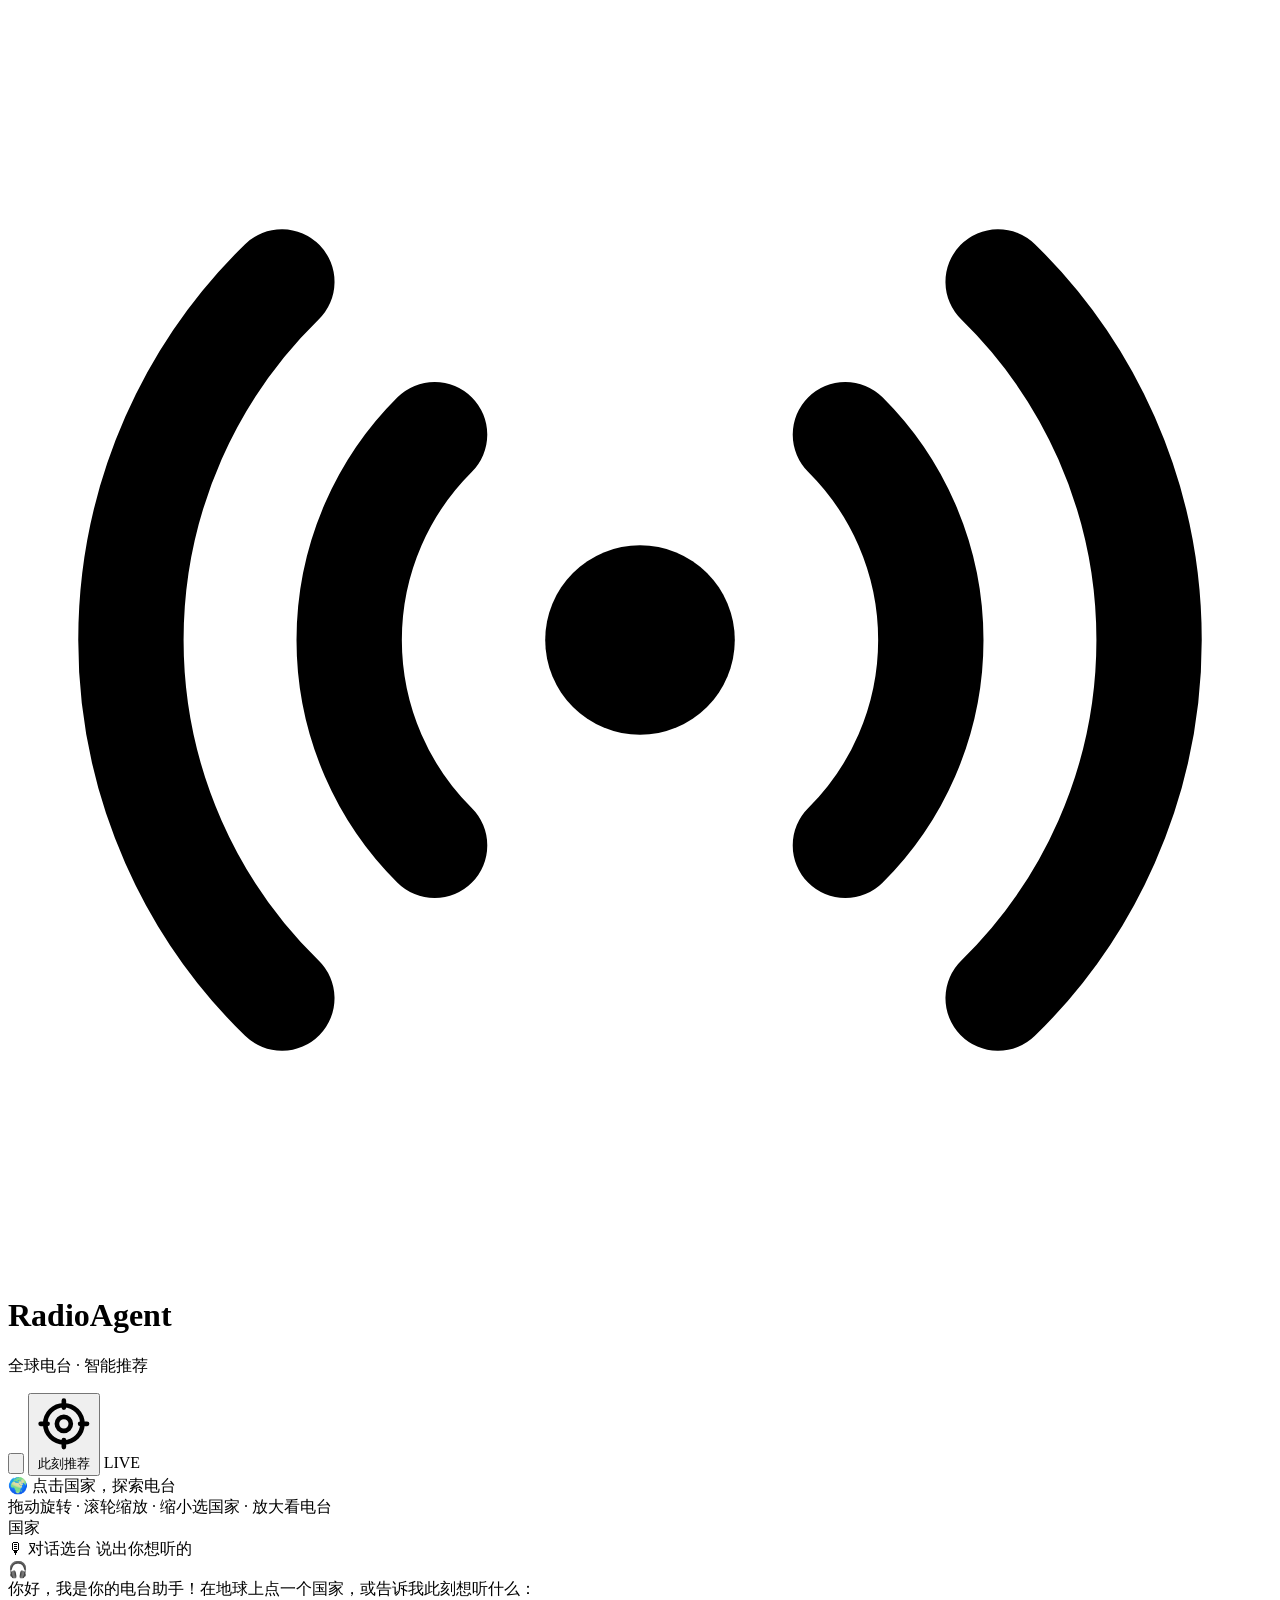
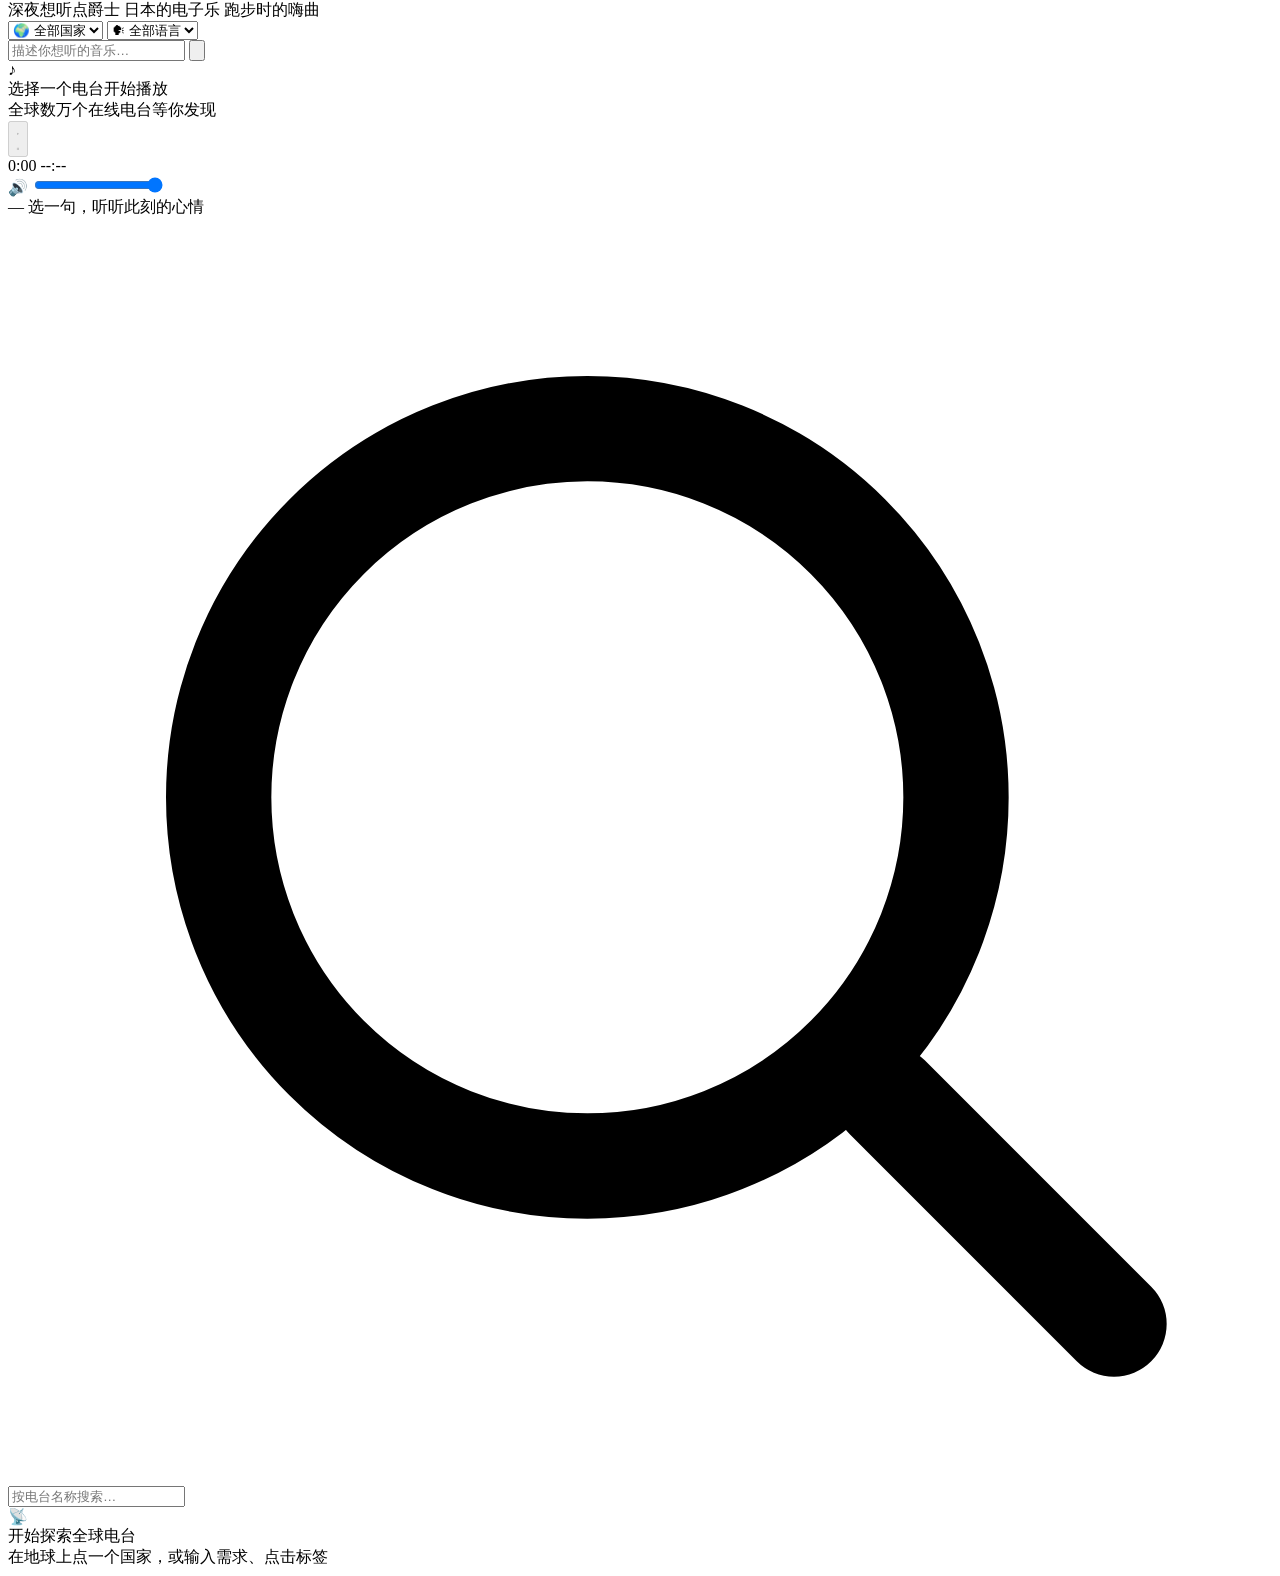
==== site-deployment/assets/index.html @ eec408da "Initial RadioAgent source and public site deployment" ====
<!DOCTYPE html>
<html lang="zh-CN">
<head>
  <meta charset="UTF-8" />
  <meta name="viewport" content="width=device-width, initial-scale=1.0" />
  <title>Radio Agent · 全球电台智能推荐</title>
  <link rel="stylesheet" href="/static/vendor/maplibre-gl.css?v=3" />
  <link rel="stylesheet" href="/static/style.css?v=5" />
</head>
<body>
  <!-- 背景光斑 + 网格（随主题变色） -->
  <div class="bg" aria-hidden="true">
    <div class="orb orb-a"></div>
    <div class="orb orb-b"></div>
    <div class="orb orb-c"></div>
    <div class="grid-overlay"></div>
  </div>

  <div class="app">
    <!-- 顶部栏 -->
    <header class="topbar glass">
      <div class="brand">
        <div class="logo">
          <svg viewBox="0 0 24 24" fill="none" stroke="currentColor" stroke-width="2" stroke-linecap="round">
            <circle cx="12" cy="12" r="1.8" fill="currentColor" stroke="none"/>
            <path d="M8.1 15.9a5.5 5.5 0 0 1 0-7.8"/>
            <path d="M15.9 8.1a5.5 5.5 0 0 1 0 7.8"/>
            <path d="M5.2 18.8a9.5 9.5 0 0 1 0-13.6"/>
            <path d="M18.8 5.2a9.5 9.5 0 0 1 0 13.6"/>
          </svg>
        </div>
        <div class="brand-text">
          <h1>Radio<span>Agent</span></h1>
          <p>全球电台 · 智能推荐</p>
        </div>
      </div>
      <div class="topbar-right">
        <button id="settings-btn" class="settings-btn" title="设置（AI 模型 / 主题外观）">
          <svg viewBox="0 0 24 24" fill="none" stroke="currentColor" stroke-width="2" stroke-linecap="round" stroke-linejoin="round">
            <circle cx="12" cy="12" r="3"/>
            <path d="M19.4 15a1.65 1.65 0 0 0 .33 1.82l.06.06a2 2 0 1 1-2.83 2.83l-.06-.06a1.65 1.65 0 0 0-1.82-.33 1.65 1.65 0 0 0-1 1.51V21a2 2 0 1 1-4 0v-.09A1.65 1.65 0 0 0 9 19.4a1.65 1.65 0 0 0-1.82.33l-.06.06a2 2 0 1 1-2.83-2.83l.06-.06a1.65 1.65 0 0 0 .33-1.82 1.65 1.65 0 0 0-1.51-1H3a2 2 0 1 1 0-4h.09A1.65 1.65 0 0 0 4.6 9a1.65 1.65 0 0 0-.33-1.82l-.06-.06a2 2 0 1 1 2.83-2.83l.06.06a1.65 1.65 0 0 0 1.82.33H9a1.65 1.65 0 0 0 1-1.51V3a2 2 0 1 1 4 0v.09a1.65 1.65 0 0 0 1 1.51 1.65 1.65 0 0 0 1.82-.33l.06-.06a2 2 0 1 1 2.83 2.83l-.06.06a1.65 1.65 0 0 0-.33 1.82V9a1.65 1.65 0 0 0 1.51 1H21a2 2 0 1 1 0 4h-.09a1.65 1.65 0 0 0-1.51 1z"/>
          </svg>
        </button>
        <button id="locate-btn" class="locate-btn" title="基于你的位置、天气与时间，为你推荐此刻的音乐">
          <svg viewBox="0 0 24 24" fill="none" stroke="currentColor" stroke-width="2" stroke-linecap="round" stroke-linejoin="round">
            <circle cx="12" cy="12" r="3"/>
            <path d="M12 2v3M12 19v3M2 12h3M19 12h3"/>
            <circle cx="12" cy="12" r="8"/>
          </svg>
          <span>此刻推荐</span>
        </button>
        <span class="live-pill"><span class="live-dot"></span>LIVE</span>
      </div>
    </header>

    <div class="main">
      <!-- 左：3D 地球 -->
      <section class="globe-panel glass">
        <div id="globe" class="globe-canvas"></div>
        <div class="globe-hud">
          <div class="globe-title" id="globe-title">🌍 点击国家，探索电台</div>
          <div class="globe-sub" id="globe-sub">拖动旋转 · 滚轮缩放 · 缩小选国家 · 放大看电台</div>
        </div>
        <div class="globe-legend">
          <span class="lg-dot"></span><span id="globe-legend-text">国家</span>
        </div>
      </section>

      <!-- 右：卡片列 -->
      <aside class="side">
        <!-- 对话卡片 -->
        <div class="panel glass chat-panel">
          <div class="panel-title">
            <span class="title-icon">🎙</span>
            <span>对话选台</span>
            <span class="title-sub">说出你想听的</span>
          </div>

          <div class="chat-messages" id="chat-messages">
            <div class="msg bot">
              <div class="avatar">🎧</div>
              <div class="bubble">
                你好，我是你的电台助手！在地球上点一个国家，或告诉我此刻想听什么：
                <div class="hint-row">
                  <span class="hint">深夜想听点爵士</span>
                  <span class="hint">日本的电子乐</span>
                  <span class="hint">跑步时的嗨曲</span>
                </div>
              </div>
            </div>
          </div>

          <div class="quick-tags" id="quick-tags"></div>

          <div class="filters">
            <select id="sel-country" title="国家">
              <option value="">🌍 全部国家</option>
            </select>
            <select id="sel-language" title="语言">
              <option value="">🗣 全部语言</option>
            </select>
          </div>

          <div class="chat-input">
            <input type="text" id="chat-input" placeholder="描述你想听的音乐…" autocomplete="off" />
            <button id="send-btn" title="发送">
              <svg viewBox="0 0 24 24" fill="none" stroke="currentColor" stroke-width="2" stroke-linecap="round" stroke-linejoin="round">
                <path d="M22 2 11 13"/>
                <path d="M22 2 15 22 11 13 2 9z"/>
              </svg>
            </button>
          </div>
        </div>

        <div class="resize-handle" id="rs-chat" title="拖拽调整对话区高度"></div>

        <!-- 播放器 -->
        <div class="player glass" id="player">
          <div class="player-cover-wrap">
            <div class="player-cover" id="player-cover">♪</div>
            <div class="eq" id="player-eq">
              <span></span><span></span><span></span><span></span><span></span>
            </div>
          </div>
          <div class="player-info">
            <div class="player-name" id="player-name">选择一个电台开始播放</div>
            <div class="player-meta" id="player-meta">全球数万个在线电台等你发现</div>
          </div>
          <div class="player-controls">
            <button class="play-btn" id="play-pause-btn" title="播放 / 暂停" disabled>
              <svg class="ic-play" viewBox="0 0 24 24" fill="currentColor"><path d="M8 5v14l11-7z"/></svg>
              <svg class="ic-pause" viewBox="0 0 24 24" fill="currentColor"><path d="M6 5h4v14H6zM14 5h4v14h-4z"/></svg>
            </button>
            <div class="seek">
              <div class="seek-bar" id="seek-bar">
                <div class="seek-buffer" id="seek-buffer"></div>
                <div class="seek-progress" id="seek-progress"></div>
                <div class="seek-thumb" id="seek-thumb"></div>
              </div>
              <div class="seek-time">
                <span id="cur-time">0:00</span>
                <span id="dur-time">--:--</span>
              </div>
            </div>
            <div class="volume">
              <span class="vol-icon" id="vol-icon">🔊</span>
              <input type="range" id="volume" min="0" max="1" step="0.01" value="1" title="音量" />
            </div>
          </div>
        </div>

        <div class="resize-handle" id="rs-list" title="拖拽调整电台列表高度"></div>

        <!-- 列表卡片 -->
        <div class="panel glass list-panel">
          <!-- 句子推送 -->
          <div class="quote-strip" id="quote-strip">
            <div class="quote-head">
              <span class="quote-period" id="quote-period">—</span>
              <span class="quote-tip">选一句，听听此刻的心情</span>
            </div>
            <div class="quote-list" id="quote-list"></div>
          </div>

          <!-- 搜索 -->
          <div class="list-toolbar">
            <div class="search-box">
              <svg viewBox="0 0 24 24" fill="none" stroke="currentColor" stroke-width="2" stroke-linecap="round"><circle cx="11" cy="11" r="7"/><path d="m21 21-4.3-4.3"/></svg>
              <input type="text" id="search-input" placeholder="按电台名称搜索…" autocomplete="off" />
            </div>
            <span class="result-hint" id="result-hint"></span>
          </div>

          <div class="station-list" id="station-list">
            <div class="empty" id="list-empty">
              <div class="empty-icon">📡</div>
              <div class="empty-title">开始探索全球电台</div>
              <div class="empty-sub">在地球上点一个国家，或输入需求、点击标签</div>
            </div>
          </div>
        </div>
      </aside>
    </div>
  </div>

  <audio id="audio"></audio>
  <div class="toast" id="toast"></div>

  <!-- 设置弹窗 -->
  <div class="modal-overlay" id="settings-modal" hidden>
    <div class="modal">
      <div class="modal-head">
        <span class="modal-title">⚙️ 设置</span>
        <button class="modal-close" id="settings-close" title="关闭">✕</button>
      </div>
      <div class="modal-body">
        <p class="modal-desc">配置你自己的 API Key 后，AI 智能推荐将使用你的额度。Key 仅保存在当前浏览器本地，不会上传或共享。</p>
        <label class="field-label" for="set-key">API Key</label>
        <input class="field-input" id="set-key" type="password" placeholder="sk-..." autocomplete="off" />
        <label class="field-label" for="set-base">Base URL（可选，默认 DeepSeek）</label>
        <input class="field-input" id="set-base" type="text" placeholder="https://api.deepseek.com" autocomplete="off" />
        <label class="field-label" for="set-model">模型名（可选，默认 deepseek-chat）</label>
        <input class="field-input" id="set-model" type="text" placeholder="deepseek-chat" autocomplete="off" />
        <div class="modal-status" id="set-status"></div>

        <div class="modal-divider"></div>

        <p class="modal-desc">主题外观：界面颜色可跟随一天中的时间自动变化，也可手动指定。</p>
        <label class="field-label">主题模式</label>
        <div class="theme-mode-row">
          <button class="theme-mode-btn active" id="theme-auto">🌓 自动（跟随时间）</button>
          <button class="theme-mode-btn" id="theme-manual">🎨 手动</button>
        </div>
        <label class="field-label" id="swatch-label">手动强调色</label>
        <div class="swatch-row" id="swatch-row">
          <button class="swatch" data-c="#8b5cf6" style="--c:#8b5cf6" title="紫罗兰"></button>
          <button class="swatch" data-c="#22d3ee" style="--c:#22d3ee" title="青色"></button>
          <button class="swatch" data-c="#f472b6" style="--c:#f472b6" title="粉红"></button>
          <button class="swatch" data-c="#34d399" style="--c:#34d399" title="翡翠绿"></button>
          <button class="swatch" data-c="#f59e0b" style="--c:#f59e0b" title="琥珀橙"></button>
          <button class="swatch" data-c="#f87171" style="--c:#f87171" title="珊瑚红"></button>
        </div>
        <div class="modal-status" id="theme-status"></div>
      </div>
      <div class="modal-foot">
        <button class="btn-ghost" id="settings-clear">清除 AI 配置</button>
        <button class="btn-primary" id="settings-save">保存</button>
      </div>
    </div>
  </div>

  <script src="/static/vendor/maplibre-gl.js?v=3"></script>
  <script src="/static/app.js?v=5"></script>
</body>
</html>
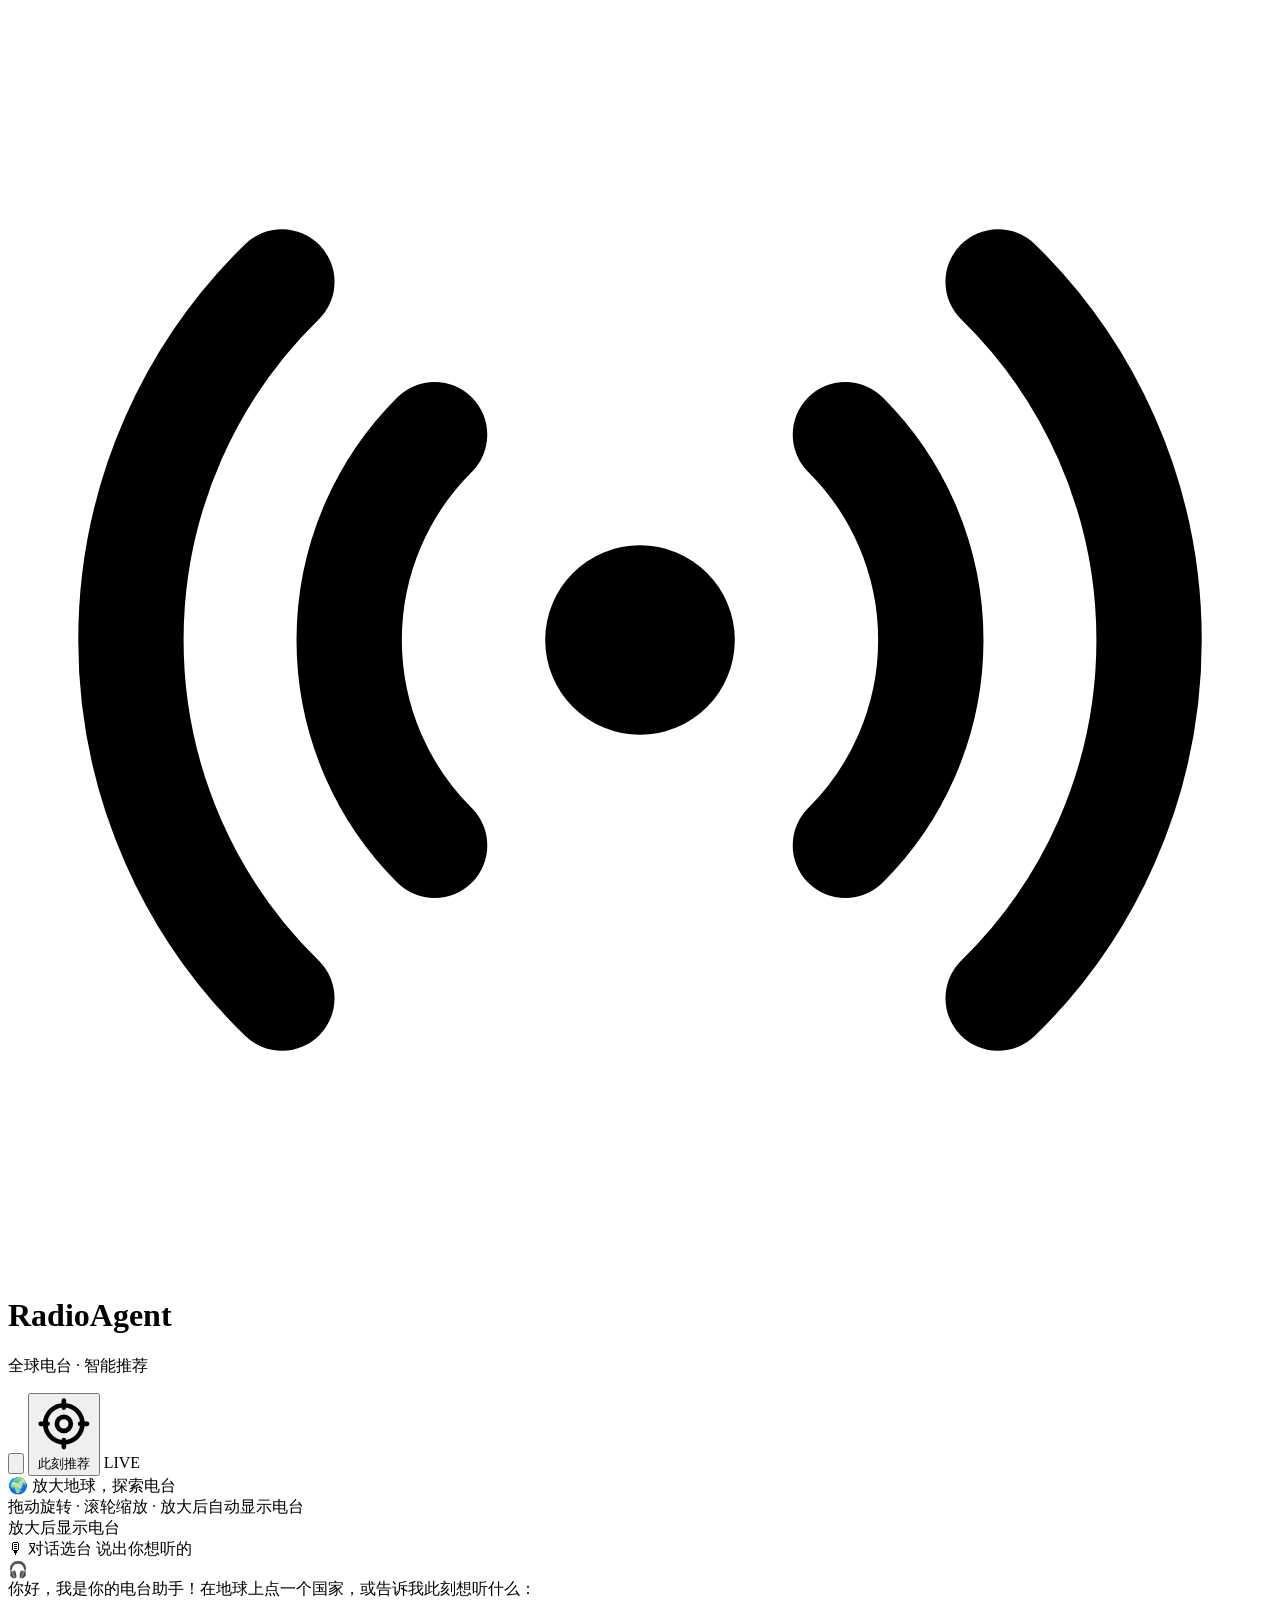
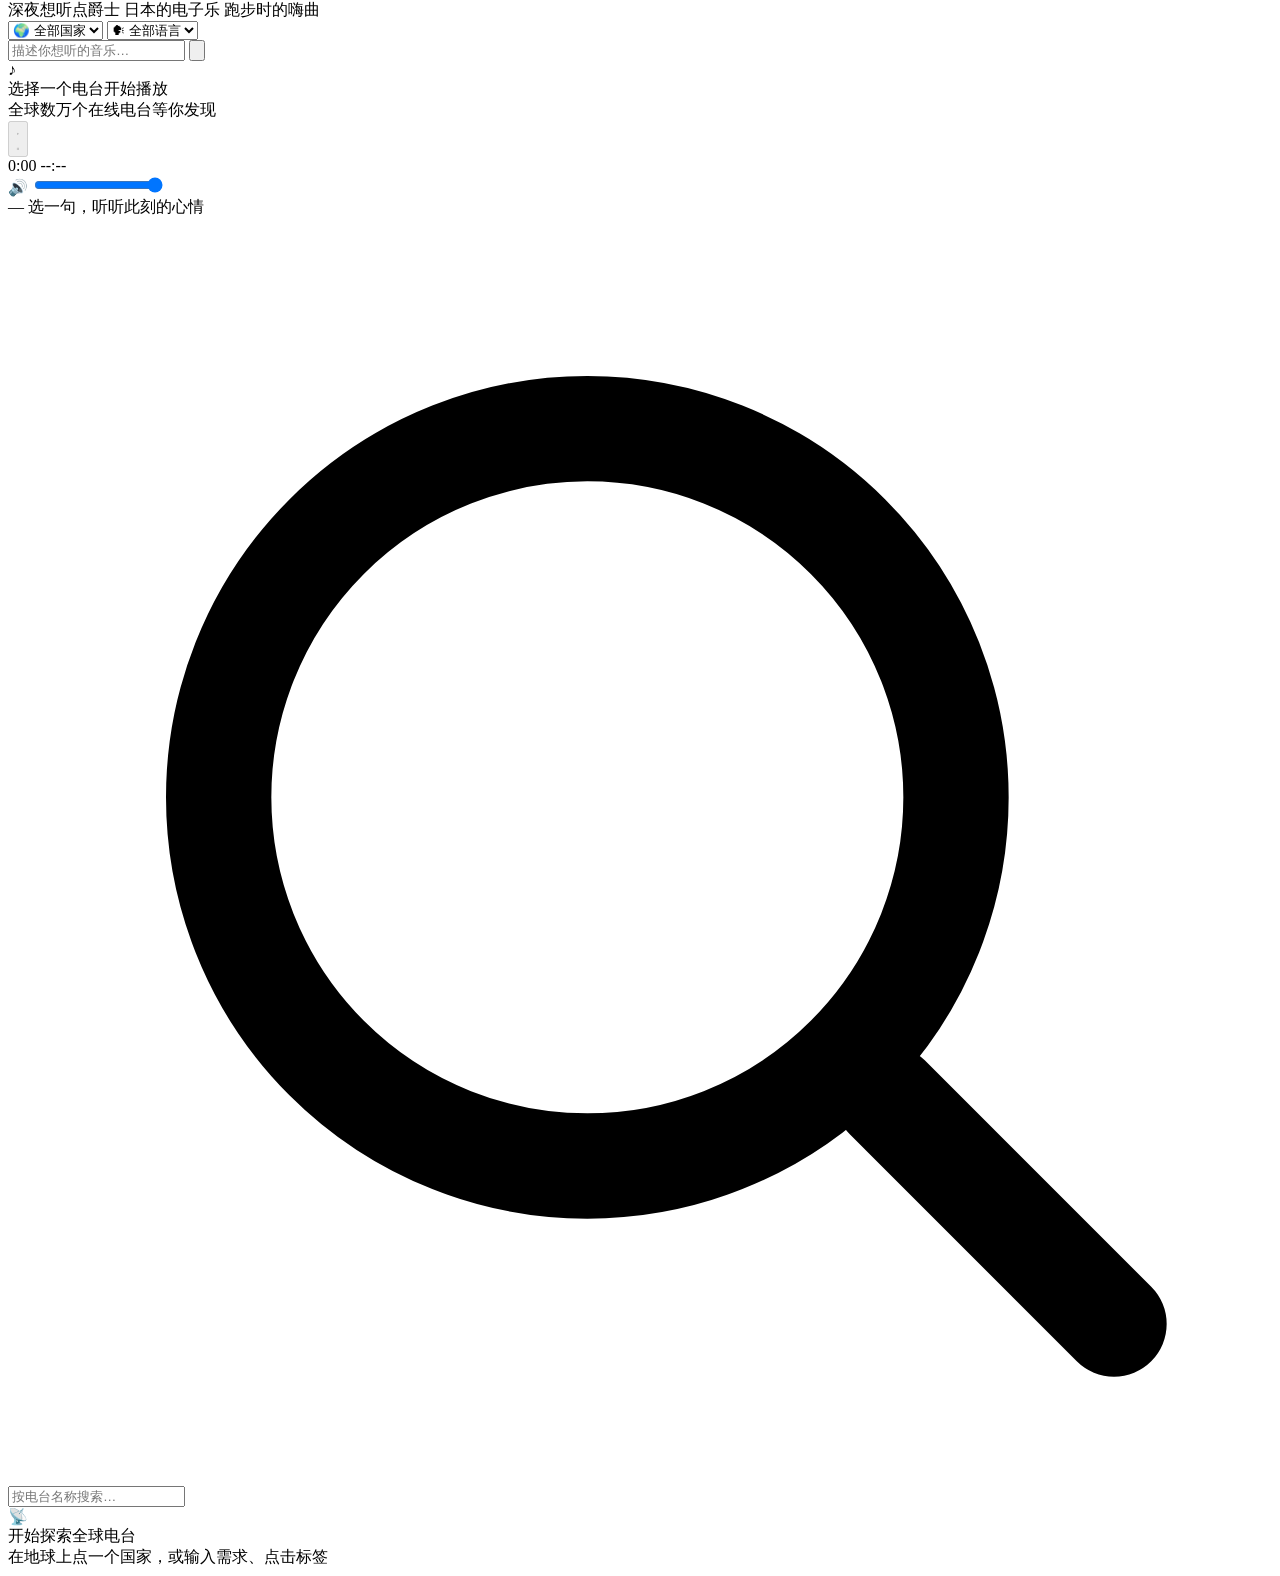
==== commit 39b4a936: "Show globe stations automatically when zooming in" ====
--- a/site-deployment/assets/index.html
+++ b/site-deployment/assets/index.html
@@ -58,11 +58,11 @@
       <section class="globe-panel glass">
         <div id="globe" class="globe-canvas"></div>
         <div class="globe-hud">
-          <div class="globe-title" id="globe-title">🌍 点击国家，探索电台</div>
-          <div class="globe-sub" id="globe-sub">拖动旋转 · 滚轮缩放 · 缩小选国家 · 放大看电台</div>
+          <div class="globe-title" id="globe-title">🌍 放大地球，探索电台</div>
+          <div class="globe-sub" id="globe-sub">拖动旋转 · 滚轮缩放 · 放大后自动显示电台</div>
         </div>
         <div class="globe-legend">
-          <span class="lg-dot"></span><span id="globe-legend-text">国家</span>
+          <span class="lg-dot"></span><span id="globe-legend-text">放大后显示电台</span>
         </div>
       </section>
 
@@ -230,6 +230,6 @@
   </div>
 
   <script src="/static/vendor/maplibre-gl.js?v=3"></script>
-  <script src="/static/app.js?v=5"></script>
+  <script src="/static/app.js?v=8"></script>
 </body>
 </html>
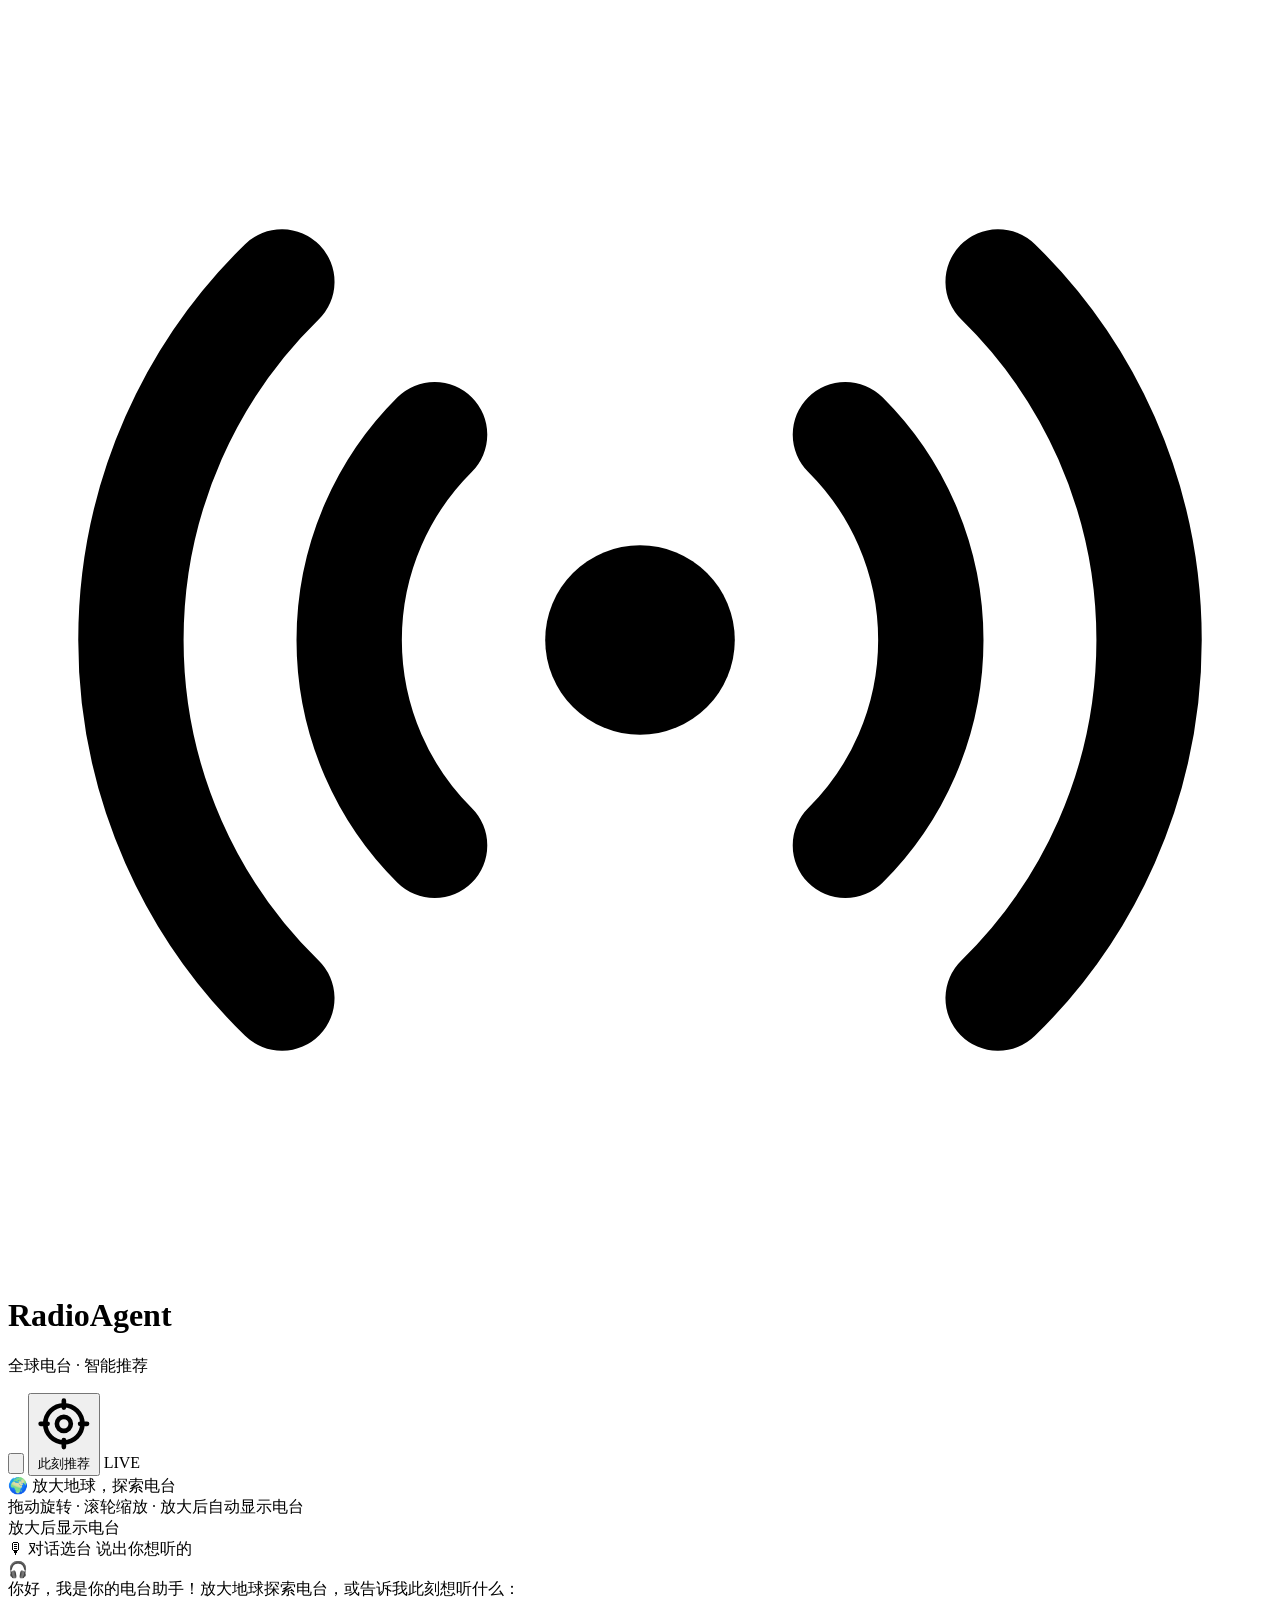
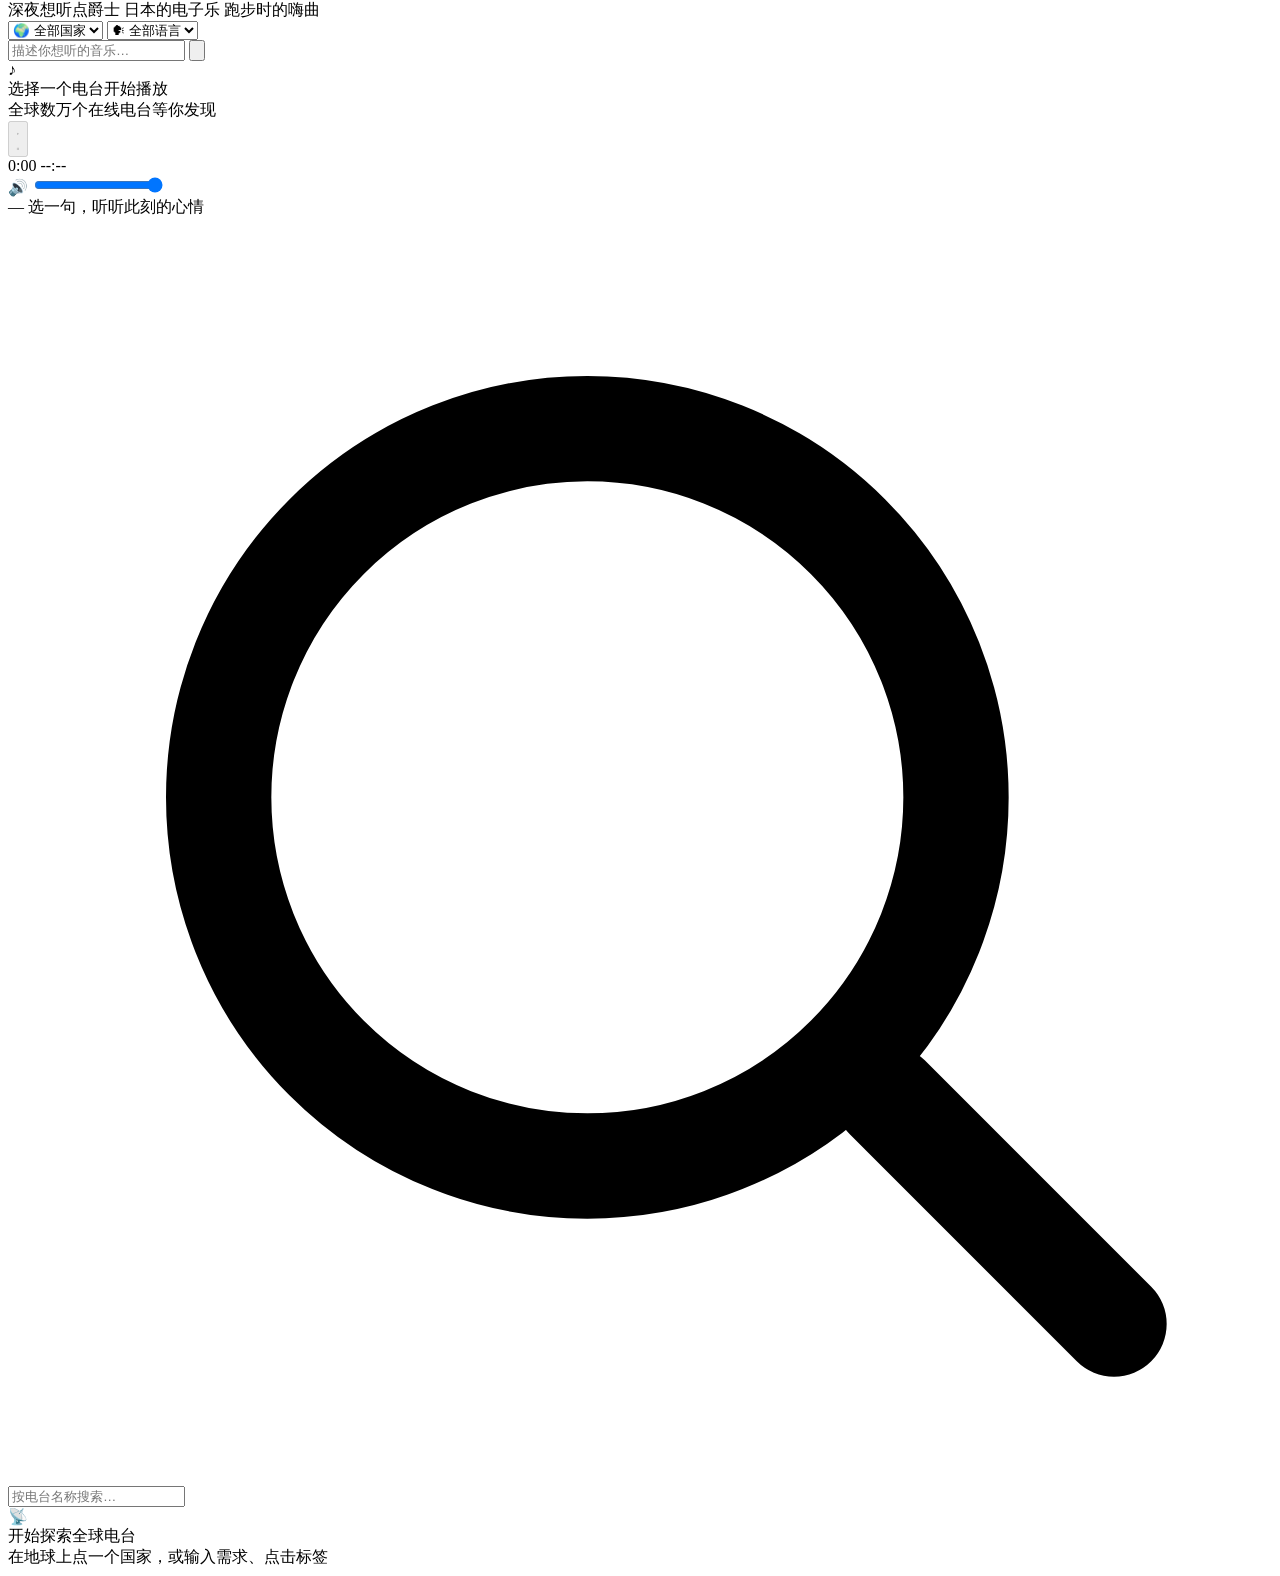
==== commit d2b03658: "Refresh project introduction and site metadata" ====
--- a/site-deployment/assets/index.html
+++ b/site-deployment/assets/index.html
@@ -4,6 +4,11 @@
   <meta charset="UTF-8" />
   <meta name="viewport" content="width=device-width, initial-scale=1.0" />
   <title>Radio Agent · 全球电台智能推荐</title>
+  <meta name="description" content="旋转 3D 地球，探索全球在线电台。按心情、地区和语言选台，点击地图上的电台即可收听。" />
+  <meta property="og:type" content="website" />
+  <meta property="og:title" content="RadioAgent · 在地球上发现下一家电台" />
+  <meta property="og:description" content="旋转地球，听见世界。探索全球在线电台，找到适合此刻的声音。" />
+  <meta property="og:url" content="https://radio-agent-global-zy.warmoasis1.chatgpt.site/" />
   <link rel="stylesheet" href="/static/vendor/maplibre-gl.css?v=3" />
   <link rel="stylesheet" href="/static/style.css?v=5" />
 </head>
@@ -80,7 +85,7 @@
             <div class="msg bot">
               <div class="avatar">🎧</div>
               <div class="bubble">
-                你好，我是你的电台助手！在地球上点一个国家，或告诉我此刻想听什么：
+                你好，我是你的电台助手！放大地球探索电台，或告诉我此刻想听什么：
                 <div class="hint-row">
                   <span class="hint">深夜想听点爵士</span>
                   <span class="hint">日本的电子乐</span>
@@ -194,7 +199,7 @@
         <button class="modal-close" id="settings-close" title="关闭">✕</button>
       </div>
       <div class="modal-body">
-        <p class="modal-desc">配置你自己的 API Key 后，AI 智能推荐将使用你的额度。Key 仅保存在当前浏览器本地，不会上传或共享。</p>
+        <p class="modal-desc">配置你自己的 API Key 后，AI 功能将使用你的额度。Key 保存在当前浏览器，使用 AI 时会发送到本站服务端，再转发给你配置的模型服务。</p>
         <label class="field-label" for="set-key">API Key</label>
         <input class="field-input" id="set-key" type="password" placeholder="sk-..." autocomplete="off" />
         <label class="field-label" for="set-base">Base URL（可选，默认 DeepSeek）</label>
@@ -230,6 +235,6 @@
   </div>
 
   <script src="/static/vendor/maplibre-gl.js?v=3"></script>
-  <script src="/static/app.js?v=8"></script>
+  <script src="/static/app.js?v=9"></script>
 </body>
 </html>
